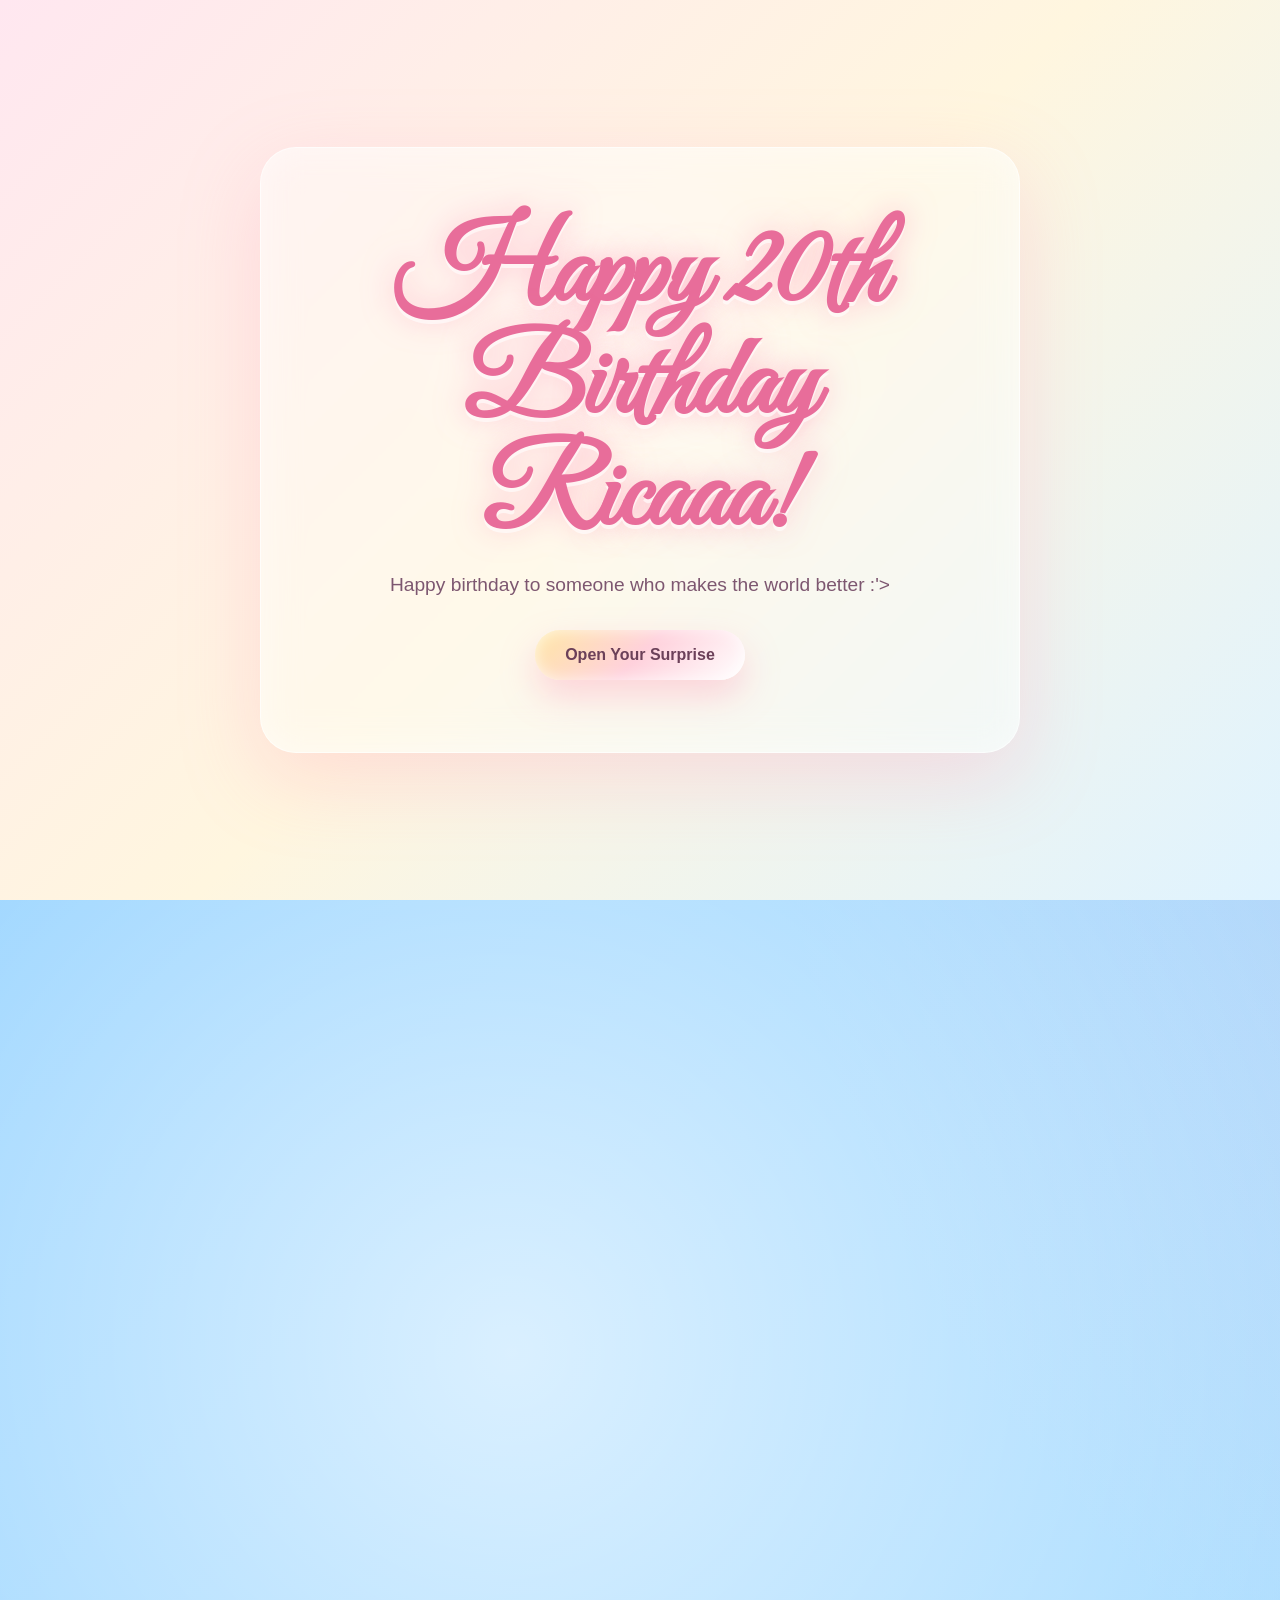
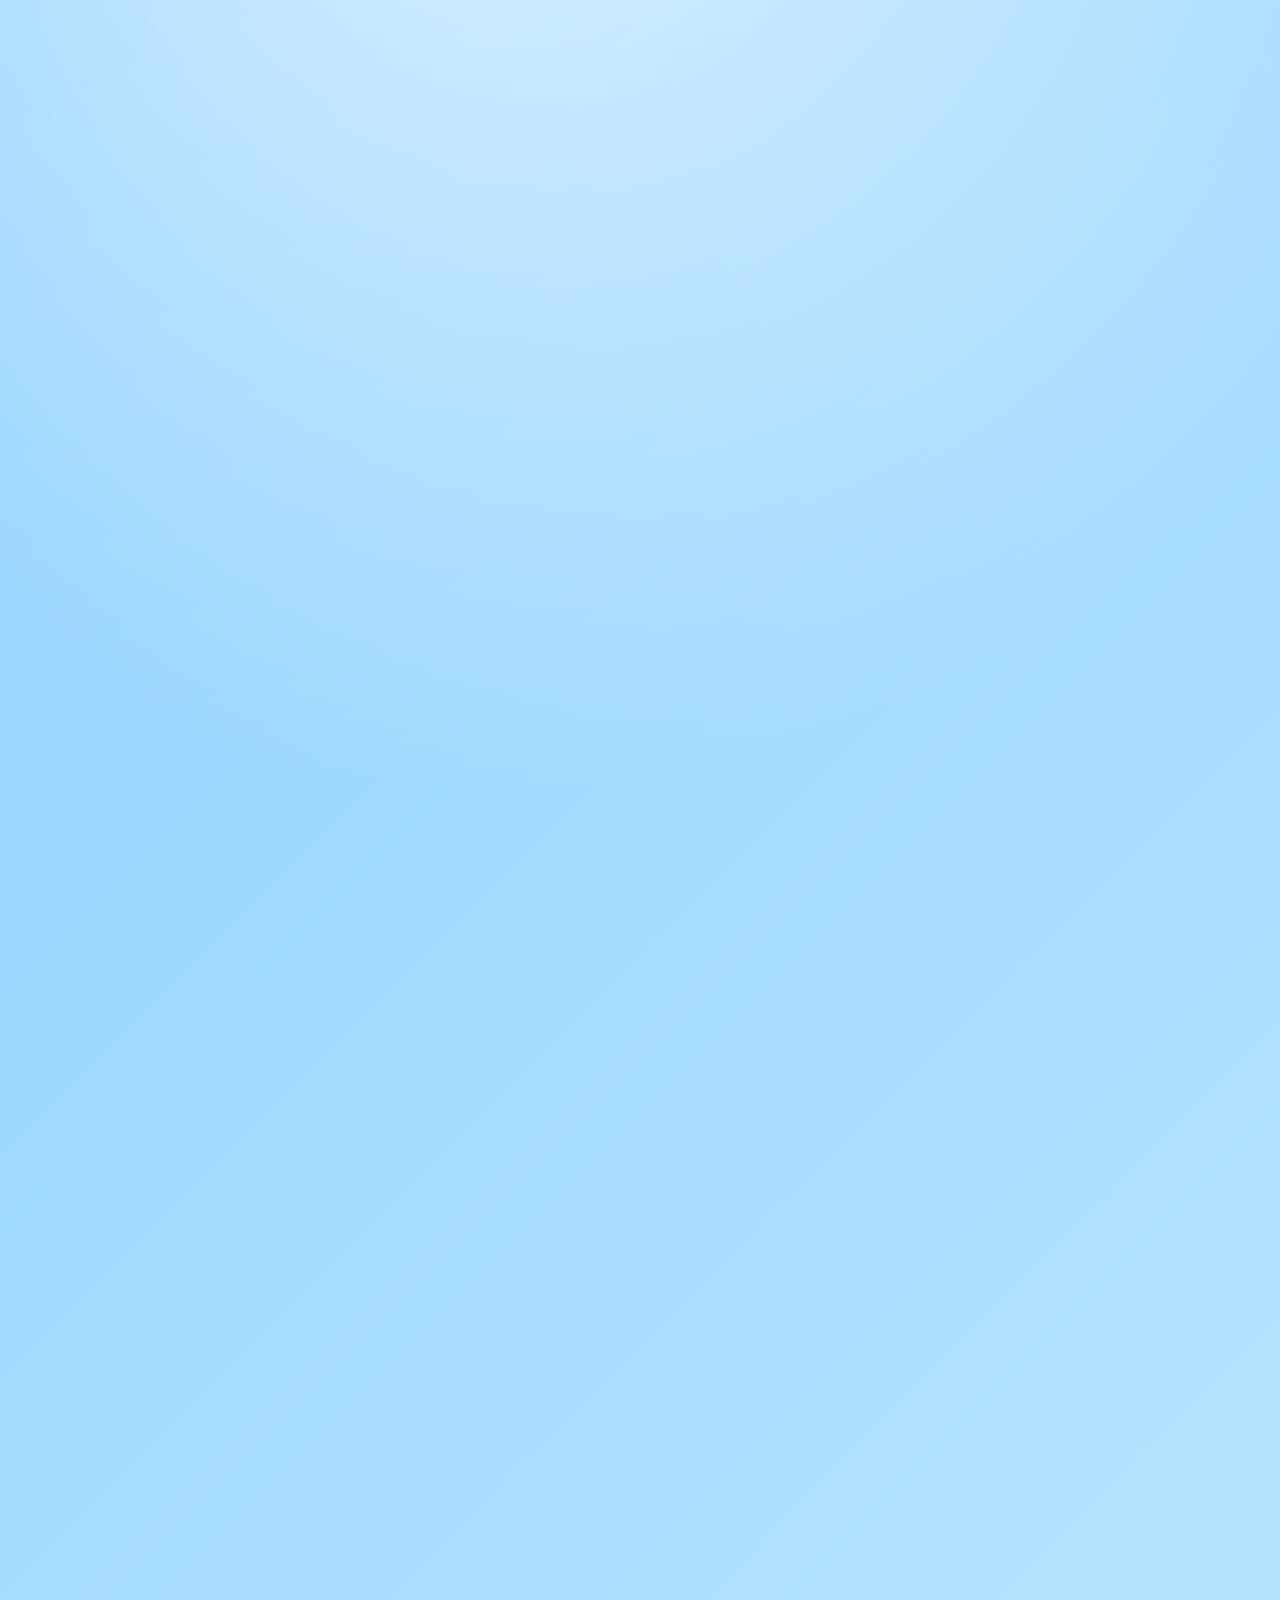
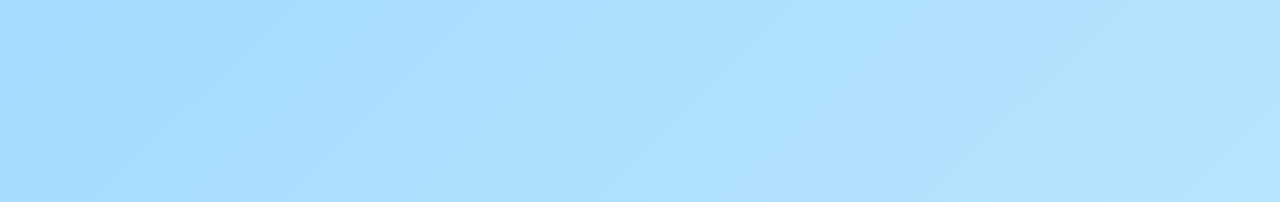
==== index.html @ 3289ccd2 "Rename BDAYHTMLriri.html to index.html" ====
<!DOCTYPE html>
<html lang="en">
<head>
  <meta charset="UTF-8" />
  <meta name="viewport" content="width=device-width, initial-scale=1.0" />
  <title>Happy 20th Birthday, Rica!</title>
  <link rel="stylesheet" href="BDAYCSSriri.css">
  <!-- Google Fonts -->
  <link rel="preconnect" href="https://fonts.googleapis.com">
  <link rel="preconnect" href="https://fonts.gstatic.com" crossorigin>
  <link href="https://fonts.googleapis.com/css2?family=Great+Vibes&display=swap" rel="stylesheet">
  >
<body class="no-scroll">
  <!-- Decorative animated background -->
  <div class="background-magic" id="backgroundMagic"></div>
  <!-- Confetti and temporary party effects are injected here -->
  <div class="confetti-layer" id="confettiLayer"></div>
  <div class="effect-layer" id="effectLayer"></div>
  <!-- Landing screen -->
  <div class="landing" id="landing">
    <div class="landing-card">
      <h1>Happy 20th Birthday Ricaaa!</h1>
      <p>Happy birthday to someone who makes the world better :'></p>
      <button class="surprise-btn" id="openSurprise">Open Your Surprise</button>
    </div>
  </div>
  <!-- Main website -->
  <main class="site" id="site">
    <section class="hero" id="hero">
      <div class="hero-inner">
        <h2 class="hero-title">For You :'> </h2>
        <div class="cake-zone" id="cakeZone">
          <div class="cake-glow"></div>
          <div class="cake-stage" id="cakeStage">
            <!-- Cake pieces drop in sequence using JavaScript -->
            <div class="cake-piece stand" data-delay="0"></div>
            <div class="cake-piece bottom-layer" data-delay="850"></div>
            <div class="cake-piece filling" data-delay="1650"></div>
            <div class="cake-piece middle-layer" data-delay="2400"></div>
            <div class="cake-piece frosting" data-delay="3150"></div>
            <div class="cake-piece top-layer" data-delay="3900"></div>
            <div class="cake-piece decorations" data-delay="4650"></div>
            <div class="cake-piece cherries" data-delay="5350"></div>
            <div class="cake-piece candle" data-delay="6100">
              <div class="flame" id="flame"></div>
            </div>
          </div>
        </div>
      </div>
    </section>
    <section class="info-section" id="birthdayInfo">
      <div class="glass-panel" id="counterPanel">
        <h2 class="panel-title">🎂 Your Birthday Information</h2>
        <div class="counter-grid">
          <div class="time-card">
            <strong id="years">0</strong>
            <span>Years</span>
          </div>
          <div class="time-card">
            <strong id="months">0</strong>
            <span>Months</span>
          </div>
          <div class="time-card">
            <strong id="days">0</strong>
            <span>Days</span>
          </div>
          <div class="time-card">
            <strong id="hours">0</strong>
            <span>Hours</span>
          </div>
          <div class="time-card">
            <strong id="minutes">0</strong>
            <span>Minutes</span>
          </div>
          <div class="time-card">
            <strong id="seconds">0</strong>
            <span>Seconds</span>
          </div>
        </div>
        <p class="next-birthday" id="nextBirthday"></p><p>:'D</p>
      </div>
      <div class="letter" id="birthdayLetter">
        Cheers to all the memories we made together, Wishing you nothing but absolute happiness today and always :&gt;
      </div>
    </section>
    <section class="gallery-section" id="gallery">
      <h2 class="section-title">Little Memories</h2>
      <div class="gallery">
        <!-- Replace these image URLs with your own photos -->
        <div class="photo-card">
          <img src="10.jfif" alt="Memory photo 1">
        </div>
        <div class="photo-card">
          <img src="2.jfif" alt="Memory photo 2">
        </div>
        <div class="photo-card">
          <img src="5.jfif" alt="Memory photo 3">
        </div>
        <div class="photo-card">
          <img src="3.jfif" alt="Memory photo 4">
        </div>
        <div class="photo-card">
          <img src="1.jfif" alt="Memory photo 5">
        </div>
        <div class="photo-card">
          <img src="9.jfif" alt="Memory photo 6">
        </div>
      </div>
    </section>
    <section class="ending">
      <h2>So proud of u</h2>
    </section>
  </main>
  <!-- Background music. Replace src with your own local file, for example: music.mp3 -->
  <audio id="bgMusic" loop preload="auto">
    <source src="Youre here thats the thing-Beabadoobee.mp3" type="audio/mpeg">
  </audio>
  <!-- Bottom-right music control -->
  <button class="music-control" id="musicControl">🔊 Pause Music</button>
  <script src="BDAYJSriri.js"></script>
  </body>
  </head>
---- BDAYCSSriri.css ----
:root {
      --pink: #ffd1dc;
      --pink-deep: #ff8fb3;
      --cream: #fff4df;
      --white: #ffffff;
      --gold: #f8c85a;
      --gold-soft: #ffe7a3;
      --blue-1: #7ec8ff;
      --blue-2: #b7e4ff;
      --blue-3: #e9f8ff;
      --text: #5d3b4f;
      --glass: rgba(255, 255, 255, 0.28);
      --glass-border: rgba(255, 255, 255, 0.55);
      --shadow: rgba(95, 53, 78, 0.25);
      --cake-width: min(78vw, 430px);
    }
    * {
      box-sizing: border-box;
      margin: 0;
      padding: 0;
    }
    html {
      scroll-behavior: smooth;
    }
    body {
      min-height: 100vh;
      font-family: "Poppins", sans-serif;
      color: var(--text);
      overflow-x: hidden;
      background:
        radial-gradient(circle at 20% 20%, rgba(255, 255, 255, 0.65), transparent 18%),
        radial-gradient(circle at 80% 10%, rgba(255, 210, 230, 0.5), transparent 20%),
        linear-gradient(135deg, var(--blue-1), var(--blue-2), var(--blue-3));
      background-size: 200% 200%;
      animation: gradientFlow 12s ease-in-out infinite;
    }
    body.no-scroll {
      overflow: hidden;
    }
    button {
      font-family: inherit;
      border: none;
      cursor: pointer;
    }
    img {
      width: 100%;
      display: block;
    }
    /* ==============================
       BACKGROUND STARS + PARTICLES
    ============================== */
    .background-magic {
      position: fixed;
      inset: 0;
      pointer-events: none;
      overflow: hidden;
      z-index: 0;
    }
    .star,
    .particle,
    .floating-heart,
    .sparkle,
    .pretzel {
      position: absolute;
      pointer-events: none;
      user-select: none;
    }
    .star {
      width: 3px;
      height: 3px;
      border-radius: 999px;
      background: rgba(255, 255, 255, 0.95);
      box-shadow: 0 0 10px rgba(255, 255, 255, 0.9);
      animation: twinkle 2.7s ease-in-out infinite;
    }
    .particle {
      width: 8px;
      height: 8px;
      border-radius: 50%;
      background: rgba(255, 231, 163, 0.45);
      filter: blur(0.2px);
      animation: floatParticle linear infinite;
    }
    /* ==============================
       LANDING SCREEN
    ============================== */
    .landing {
      position: fixed;
      inset: 0;
      z-index: 20;
      display: grid;
      place-items: center;
      padding: 24px;
      background:
        radial-gradient(circle at 50% 40%, rgba(255, 255, 255, 0.42), transparent 28%),
        linear-gradient(135deg, #ffe7f0, #fff6df, #dff3ff);
      transition: opacity 1s ease, visibility 1s ease;
    }
    .landing.hidden {
      opacity: 0;
      visibility: hidden;
    }
    .landing-card {
      width: min(92vw, 760px);
      padding: clamp(32px, 7vw, 72px);
      text-align: center;
      border: 1px solid rgba(255, 255, 255, 0.7);
      border-radius: 36px;
      background: rgba(255, 255, 255, 0.34);
      box-shadow:
        0 25px 80px rgba(255, 143, 179, 0.25),
        inset 0 0 35px rgba(255, 255, 255, 0.45);
      backdrop-filter: blur(18px);
      animation: landingFloat 4s ease-in-out infinite;
    }
    .landing h1 {
      font-family: "Great Vibes", cursive;
      font-size: clamp(3.2rem, 11vw, 7rem);
      line-height: 1;
      color: #e86d9a;
      text-shadow:
        0 4px 0 rgba(255, 255, 255, 0.6),
        0 0 30px rgba(255, 143, 179, 0.55);
      margin-bottom: 18px;
    }
    .landing p {
      font-size: clamp(1rem, 2.4vw, 1.2rem);
      color: #7d5770;
      margin-bottom: 34px;
    }
    .surprise-btn {
      position: relative;
      padding: 16px 30px;
      border-radius: 999px;
      color: #6c4059;
      font-weight: 700;
      font-size: 1rem;
      background: linear-gradient(135deg, var(--gold-soft), var(--pink), var(--white));
      box-shadow:
        0 16px 35px rgba(255, 143, 179, 0.35),
        inset 0 0 16px rgba(255, 255, 255, 0.7);
      overflow: hidden;
      transition: transform 0.3s ease, box-shadow 0.3s ease;
    }
    .surprise-btn::before {
      content: "";
      position: absolute;
      inset: 0;
      transform: translateX(-120%) skewX(-18deg);
      background: linear-gradient(90deg, transparent, rgba(255, 255, 255, 0.75), transparent);
      animation: buttonShine 2.4s ease-in-out infinite;
    }
    .surprise-btn:hover {
      transform: translateY(-4px) scale(1.03);
      box-shadow: 0 22px 45px rgba(255, 143, 179, 0.45);
    }
    /* ==============================
       MAIN LAYOUT
    ============================== */
    .site {
      position: relative;
      z-index: 2;
      min-height: 100vh;
      opacity: 0;
      transform: translateY(20px);
      transition: opacity 1.1s ease, transform 1.1s ease;
    }
    .site.visible {
      opacity: 1;
      transform: translateY(0);
    }
    section {
      position: relative;
      padding: clamp(60px, 9vw, 110px) 20px;
    }
    .hero {
      min-height: 100vh;
      display: grid;
      place-items: center;
      overflow: hidden;
    }
    .hero-inner {
      width: min(100%, 980px);
      text-align: center;
      display: flex;
      flex-direction: column;
      align-items: center;
      gap: 26px;
    }
    .hero-title {
      font-family: "Great Vibes", cursive;
      font-size: clamp(3rem, 9vw, 6.8rem);
      color: #fff;
      text-shadow:
        0 0 18px rgba(255, 255, 255, 0.95),
        0 7px 24px rgba(255, 143, 179, 0.55);
      opacity: 0;
      transform: translateY(24px);
      animation: fadeUp 1.2s ease forwards;
      animation-delay: 0.4s;
    }
    .cake-zone {
      position: relative;
      width: var(--cake-width);
      height: clamp(420px, 68vw, 560px);
      display: flex;
      justify-content: center;
      align-items: flex-end;
      filter: drop-shadow(0 24px 30px rgba(75, 53, 88, 0.24));
      transform-origin: center bottom;
    }
    .cake-zone.celebrate {
      animation: cameraZoom 1.25s ease-in-out;
    }
    .cake-glow {
      position: absolute;
      bottom: 58px;
      width: 105%;
      height: 68%;
      border-radius: 50%;
      background:
        radial-gradient(circle, rgba(255, 235, 165, 0.55), rgba(255, 177, 211, 0.28), transparent 67%);
      filter: blur(18px);
      opacity: 0;
      transform: scale(0.8);
      transition: opacity 1s ease, transform 1s ease;
      z-index: 0;
    }
    .cake-zone.celebrate .cake-glow {
      opacity: 1;
      transform: scale(1);
    }
    .cake-stage {
      position: relative;
      width: 100%;
      height: 100%;
      z-index: 2;
    }
    /* ==============================
       CAKE PIECES
    ============================== */
    .cake-piece {
      position: absolute;
      left: 50%;
      transform: translate(-50%, -900px);
      opacity: 0;
      will-change: transform, opacity;
    }
    .cake-piece.drop {
      opacity: 1;
      animation-name: pieceDrop;
      animation-duration: 1.05s;
      animation-timing-function: cubic-bezier(0.16, 0.9, 0.24, 1);
      animation-fill-mode: forwards;
    }
    .stand {
      bottom: 24px;
      width: 94%;
      height: 48px;
      border-radius: 50%;
      background:
        linear-gradient(180deg, #fff7df, #f2c96c 55%, #d89b35);
      box-shadow:
        inset 0 8px 12px rgba(255, 255, 255, 0.65),
        0 10px 0 rgba(181, 122, 45, 0.28);
    }
    .stand::before {
      content: "";
      position: absolute;
      left: 50%;
      bottom: -58px;
      width: 36%;
      height: 70px;
      transform: translateX(-50%);
      border-radius: 0 0 28px 28px;
      background: linear-gradient(90deg, #d99d35, #ffe09a, #d99d35);
      z-index: -1;
    }
    .bottom-layer {
      bottom: 65px;
      width: 86%;
      height: 112px;
      border-radius: 28px 28px 34px 34px;
      background:
        linear-gradient(180deg, #ffb7cb 0%, #ff9dbb 52%, #f57aa4 100%);
      box-shadow:
        inset 0 14px 0 rgba(255, 255, 255, 0.35),
        inset 0 -14px 20px rgba(208, 82, 128, 0.25);
    }
    .filling {
      bottom: 154px;
      width: 80%;
      height: 26px;
      border-radius: 999px;
      background:
        radial-gradient(circle at 12% 50%, #fff, transparent 16%),
        linear-gradient(90deg, #fff7e8, #ffe7a3, #fff7e8);
      box-shadow: 0 6px 12px rgba(143, 82, 105, 0.18);
    }
    .middle-layer {
      bottom: 175px;
      width: 72%;
      height: 94px;
      border-radius: 26px 26px 30px 30px;
      background:
        linear-gradient(180deg, #fff1f6, #ffc7d8 45%, #ff9fbe);
      box-shadow:
        inset 0 12px 0 rgba(255, 255, 255, 0.45),
        inset 0 -12px 18px rgba(224, 107, 150, 0.2);
    }
    .frosting {
      bottom: 252px;
      width: 70%;
      height: 42px;
      border-radius: 999px;
      background: linear-gradient(180deg, #ffffff, #fff4df);
      box-shadow: 0 8px 16px rgba(173, 97, 125, 0.2);
    }
    .frosting::before {
      content: "";
      position: absolute;
      inset: 17px 9% auto;
      height: 34px;
      background:
        radial-gradient(circle at 9% 0, #fff4df 0 17px, transparent 18px),
        radial-gradient(circle at 29% 0, #fff4df 0 18px, transparent 19px),
        radial-gradient(circle at 51% 0, #fff4df 0 16px, transparent 17px),
        radial-gradient(circle at 72% 0, #fff4df 0 19px, transparent 20px),
        radial-gradient(circle at 91% 0, #fff4df 0 16px, transparent 17px);
    }
    .top-layer {
      bottom: 286px;
      width: 52%;
      height: 88px;
      border-radius: 26px 26px 30px 30px;
      background:
        linear-gradient(180deg, #ffdce7, #ffb1ca 55%, #f987ae);
      box-shadow:
        inset 0 11px 0 rgba(255, 255, 255, 0.42),
        inset 0 -11px 18px rgba(211, 84, 132, 0.22);
    }
    .decorations {
      bottom: 353px;
      width: 57%;
      height: 48px;
    }
    .decorations::before,
    .decorations::after {
      content: "";
      position: absolute;
      inset: 0;
      border-radius: 999px;
      background:
        radial-gradient(circle at 9% 50%, #fff 0 6px, transparent 7px),
        radial-gradient(circle at 22% 50%, #f8c85a 0 6px, transparent 7px),
        radial-gradient(circle at 35% 50%, #fff 0 6px, transparent 7px),
        radial-gradient(circle at 48% 50%, #f8c85a 0 6px, transparent 7px),
        radial-gradient(circle at 61% 50%, #fff 0 6px, transparent 7px),
        radial-gradient(circle at 74% 50%, #f8c85a 0 6px, transparent 7px),
        radial-gradient(circle at 87% 50%, #fff 0 6px, transparent 7px);
      filter: drop-shadow(0 4px 5px rgba(130, 80, 100, 0.16));
    }
    .decorations::after {
      top: 24px;
      transform: scaleX(0.82);
      opacity: 0.85;
    }
    .cherries {
      bottom: 389px;
      width: 49%;
      height: 40px;
      background:
        radial-gradient(circle at 12% 70%, #e73459 0 10px, transparent 11px),
        radial-gradient(circle at 35% 45%, #e73459 0 10px, transparent 11px),
        radial-gradient(circle at 58% 65%, #e73459 0 10px, transparent 11px),
        radial-gradient(circle at 83% 42%, #e73459 0 10px, transparent 11px);
      filter: drop-shadow(0 4px 5px rgba(113, 45, 62, 0.22));
    }
    .candle {
      bottom: 405px;
      width: 28px;
      height: 92px;
      border-radius: 12px;
      background:
        repeating-linear-gradient(
          -35deg,
          #ffffff 0 10px,
          #ff8fb3 10px 20px
        );
      box-shadow:
        inset 0 0 10px rgba(255, 255, 255, 0.7),
        0 8px 14px rgba(105, 65, 80, 0.2);
      z-index: 3;
    }
    .candle::before {
      content: "";
      position: absolute;
      left: 50%;
      top: -10px;
      width: 4px;
      height: 15px;
      transform: translateX(-50%);
      border-radius: 999px;
      background: #6c4059;
    }
    .flame {
      position: absolute;
      left: 50%;
      top: -42px;
      width: 28px;
      height: 40px;
      transform: translateX(-50%) scale(0);
      border-radius: 50% 50% 45% 45%;
      background:
        radial-gradient(circle at 50% 62%, #fff9b9 0 20%, transparent 21%),
        radial-gradient(circle at 50% 60%, #ffd45a 0 42%, transparent 43%),
        linear-gradient(180deg, #ff9e2f, #ff4f75);
      box-shadow:
        0 0 18px rgba(255, 213, 90, 0.95),
        0 0 38px rgba(255, 143, 179, 0.75);
      opacity: 0;
      transform-origin: center bottom;
    }
    .flame.lit {
      opacity: 1;
      animation: flameLight 0.55s ease forwards, flameFlicker 0.16s ease-in-out infinite alternate 0.55s;
    }
    /* ==============================
       CONFETTI + PARTY POPPERS
    ============================== */
    .confetti-layer,
    .effect-layer {
      position: fixed;
      inset: 0;
      pointer-events: none;
      overflow: hidden;
      z-index: 9;
    }
    .confetti {
      position: absolute;
      width: 9px;
      height: 16px;
      border-radius: 3px;
      will-change: transform, opacity;
    }
    .popper {
      position: absolute;
      bottom: 18%;
      width: 70px;
      height: 46px;
      opacity: 0;
      filter: drop-shadow(0 8px 10px rgba(66, 45, 84, 0.22));
    }
    .popper.left {
      left: 6%;
      transform: rotate(28deg);
      background: linear-gradient(135deg, #ff8fb3, #ffe7a3);
      clip-path: polygon(0 20%, 100% 0, 76% 100%, 0 80%);
    }
    .popper.right {
      right: 6%;
      transform: rotate(-28deg) scaleX(-1);
      background: linear-gradient(135deg, #a7e7ff, #ffd1dc);
      clip-path: polygon(0 20%, 100% 0, 76% 100%, 0 80%);
    }
    .popper.burst {
      animation: popperBurst 1s ease forwards;
    }
    /* ==============================
       COUNTER + LETTER
    ============================== */
    .info-section {
      padding-top: 20px;
    }
    .glass-panel {
      width: min(94vw, 980px);
      margin: 0 auto;
      padding: clamp(24px, 4vw, 42px);
      border-radius: 34px;
      border: 1px solid var(--glass-border);
      background: var(--glass);
      box-shadow:
        0 26px 80px rgba(71, 67, 111, 0.18),
        inset 0 0 28px rgba(255, 255, 255, 0.45);
      backdrop-filter: blur(18px);
      opacity: 0;
      transform: translateY(90px);
      transition: opacity 1s ease, transform 1s ease;
    }
    .glass-panel.show {
      opacity: 1;
      transform: translateY(0);
    }
    .panel-title {
      font-family: "Great Vibes", cursive;
      font-size: clamp(2.6rem, 7vw, 4.6rem);
      color: #e86d9a;
      text-align: center;
      margin-bottom: 26px;
      text-shadow: 0 0 18px rgba(255, 255, 255, 0.8);
    }
    .counter-grid {
      display: grid;
      grid-template-columns: repeat(6, 1fr);
      gap: 14px;
    }
    .time-card {
      min-height: 110px;
      display: grid;
      place-items: center;
      padding: 16px 10px;
      border-radius: 24px;
      background: rgba(255, 255, 255, 0.42);
      border: 1px solid rgba(255, 255, 255, 0.55);
      box-shadow: inset 0 0 18px rgba(255, 255, 255, 0.48);
    }
    .time-card strong {
      font-size: clamp(1.6rem, 4vw, 2.5rem);
      color: #e86d9a;
      line-height: 1;
    }
    .time-card span {
      margin-top: 8px;
      font-size: 0.8rem;
      letter-spacing: 0.08em;
      text-transform: uppercase;
      color: #77576c;
    }
    .next-birthday {
      margin-top: 20px;
      text-align: center;
      color: #6f4a62;
      font-weight: 500;
    }
    .letter {
      width: min(92vw, 850px);
      margin: 34px auto 0;
      padding: clamp(24px, 4vw, 38px);
      border-radius: 30px;
      text-align: center;
      font-size: clamp(1.05rem, 2.5vw, 1.4rem);
      line-height: 1.8;
      color: #69465e;
      background: rgba(255, 244, 223, 0.48);
      border: 1px solid rgba(255, 255, 255, 0.62);
      box-shadow: 0 18px 50px rgba(255, 143, 179, 0.2);
      opacity: 0;
      transform: translateY(45px);
      transition: opacity 1s ease 0.3s, transform 1s ease 0.3s;
    }
    .letter.show {
      opacity: 1;
      transform: translateY(0);
    }
    .letter::before,
    .letter::after {
      content: "🍀";
      color: #e86d9a;
      font-size: 1.4rem;
      margin: 0 10px;
    }
    /* ==============================
       GALLERY
    ============================== */
    .gallery-section {
      text-align: center;
    }
    .section-title {
      font-family: "Great Vibes", cursive;
      font-size: clamp(2.8rem, 7vw, 5rem);
      color: #fff;
      text-shadow: 0 0 18px rgba(255, 143, 179, 0.65);
      margin-bottom: 26px;
    }
    .gallery {
      width: min(94vw, 1100px);
      margin: 0 auto;
      display: grid;
      grid-template-columns: repeat(3, 1fr);
      gap: clamp(14px, 2.5vw, 26px);
    }
    .photo-card {
      position: relative;
      border-radius: 30px;
      overflow: hidden;
      aspect-ratio: 4 / 5;
      background: rgba(255, 255, 255, 0.35);
      border: 1px solid rgba(255, 255, 255, 0.58);
      box-shadow: 0 20px 50px rgba(72, 48, 82, 0.18);
      transform: translateY(0);
      transition: transform 0.45s ease, box-shadow 0.45s ease;
    }
    .photo-card::after {
      content: "";
      position: absolute;
      inset: 0;
      background: linear-gradient(180deg, transparent 55%, rgba(255, 209, 220, 0.35));
      pointer-events: none;
    }
    .photo-card img {
      height: 100%;
      object-fit: cover;
      transition: transform 0.6s ease, filter 0.6s ease;
    }
    .photo-card:hover {
      transform: translateY(-12px) rotate(-1.5deg);
      box-shadow: 0 30px 70px rgba(255, 143, 179, 0.3);
    }
    .photo-card:hover img {
      transform: scale(1.08);
      filter: saturate(1.1) brightness(1.04);
    }
    /* ==============================
       ENDING SECTION
    ============================== */
    .ending {
      min-height: 55vh;
      display: grid;
      place-items: center;
      text-align: center;
      overflow: hidden;
    }
    .ending h2 {
      font-family: "Great Vibes", cursive;
      font-size: clamp(3rem, 9vw, 6.5rem);
      color: #fff;
      text-shadow:
        0 0 20px rgba(255, 255, 255, 0.9),
        0 12px 30px rgba(255, 143, 179, 0.48);
    }
    /* ==============================
       MUSIC CONTROL
    ============================== */
    .music-control {
      position: fixed;
      right: 18px;
      bottom: 18px;
      z-index: 15;
      display: none;
      align-items: center;
      gap: 8px;
      padding: 13px 17px;
      border-radius: 999px;
      color: #684259;
      font-weight: 700;
      background: rgba(255, 255, 255, 0.52);
      border: 1px solid rgba(255, 255, 255, 0.75);
      box-shadow: 0 14px 36px rgba(87, 58, 94, 0.2);
      backdrop-filter: blur(14px);
      transition: transform 0.25s ease, background 0.25s ease;
    }
    .music-control.show {
      display: inline-flex;
    }
    .music-control:hover {
      transform: translateY(-4px);
      background: rgba(255, 255, 255, 0.7);
    }
    /* ==============================
       RESPONSIVE DESIGN
    ============================== */
    @media (max-width: 820px) {
      :root {
        --cake-width: min(90vw, 390px);
      }
      .counter-grid {
        grid-template-columns: repeat(3, 1fr);
      }
      .gallery {
        grid-template-columns: repeat(2, 1fr);
      }
      .popper {
        bottom: 13%;
        width: 56px;
      }
    }
    @media (max-width: 540px) {
      section {
        padding-left: 14px;
        padding-right: 14px;
      }
      .cake-zone {
        height: 470px;
      }
      .counter-grid {
        grid-template-columns: repeat(2, 1fr);
      }
      .time-card {
        min-height: 96px;
      }
      .gallery {
        grid-template-columns: 1fr;
      }
      .music-control {
        right: 12px;
        bottom: 12px;
        padding: 12px 14px;
        font-size: 0.86rem;
      }
    }
    /* ==============================
       KEYFRAMES
    ============================== */
    @keyframes gradientFlow {
      0%, 100% {
        background-position: 0% 50%;
      }
      50% {
        background-position: 100% 50%;
      }
    }
    @keyframes landingFloat {
      0%, 100% {
        transform: translateY(0);
      }
      50% {
        transform: translateY(-10px);
      }
    }
    @keyframes buttonShine {
      0% {
        transform: translateX(-120%) skewX(-18deg);
      }
      45%, 100% {
        transform: translateX(140%) skewX(-18deg);
      }
    }
    @keyframes twinkle {
      0%, 100% {
        opacity: 0.25;
        transform: scale(0.7);
      }
      50% {
        opacity: 1;
        transform: scale(1.3);
      }
    }
    @keyframes floatParticle {
      from {
        transform: translateY(110vh) translateX(0);
        opacity: 0;
      }
      12% {
        opacity: 0.75;
      }
      to {
        transform: translateY(-15vh) translateX(var(--drift));
        opacity: 0;
      }
    }
    @keyframes fadeUp {
      to {
        opacity: 1;
        transform: translateY(0);
      }
    }
    @keyframes pieceDrop {
      0% {
        transform: translate(-50%, -850px) scaleY(1);
      }
      68% {
        transform: translate(-50%, 18px) scaleY(0.96);
      }
      82% {
        transform: translate(-50%, -14px) scaleY(1.03);
      }
      92% {
        transform: translate(-50%, 6px) scaleY(0.98);
      }
      100% {
        transform: translate(-50%, 0) scaleY(1);
      }
    }
    @keyframes flameLight {
      0% {
        opacity: 0;
        transform: translateX(-50%) scale(0);
      }
      70% {
        opacity: 1;
        transform: translateX(-50%) scale(1.18);
      }
      100% {
        opacity: 1;
        transform: translateX(-50%) scale(1);
      }
    }
    @keyframes flameFlicker {
      from {
        transform: translateX(-50%) rotate(-3deg) scale(0.96, 1.05);
      }
      to {
        transform: translateX(-50%) rotate(3deg) scale(1.05, 0.96);
      }
    }
    @keyframes cameraZoom {
      0%, 100% {
        transform: scale(1);
      }
      45% {
        transform: scale(1.055);
      }
    }
    @keyframes popperBurst {
      0% {
        opacity: 0;
        transform: scale(0.7) rotate(var(--angle));
      }
      30% {
        opacity: 1;
        transform: scale(1.1) rotate(var(--angle));
      }
      100% {
        opacity: 0;
        transform: scale(1) rotate(var(--angle));
      }
    }
    @keyframes heartFloat {
      0% {
        transform: translateY(0) scale(0.6) rotate(0deg);
        opacity: 0;
      }
      15% {
        opacity: 0.9;
      }
      100% {
        transform: translateY(-120vh) scale(1.35) rotate(22deg);
        opacity: 0;
      }
    }
    @keyframes sparklePop {
      0%, 100% {
        opacity: 0;
        transform: scale(0) rotate(0deg);
      }
      45% {
        opacity: 1;
        transform: scale(1.15) rotate(90deg);
      }
    }
    @keyframes pretzelFloat {
      0% {
        transform: translateY(20vh) rotate(0deg) scale(0.8);
        opacity: 0;
      }
      15% {
        opacity: 1;
      }
      100% {
        transform: translateY(-80vh) rotate(360deg) scale(1.15);
        opacity: 0;
      }
    }
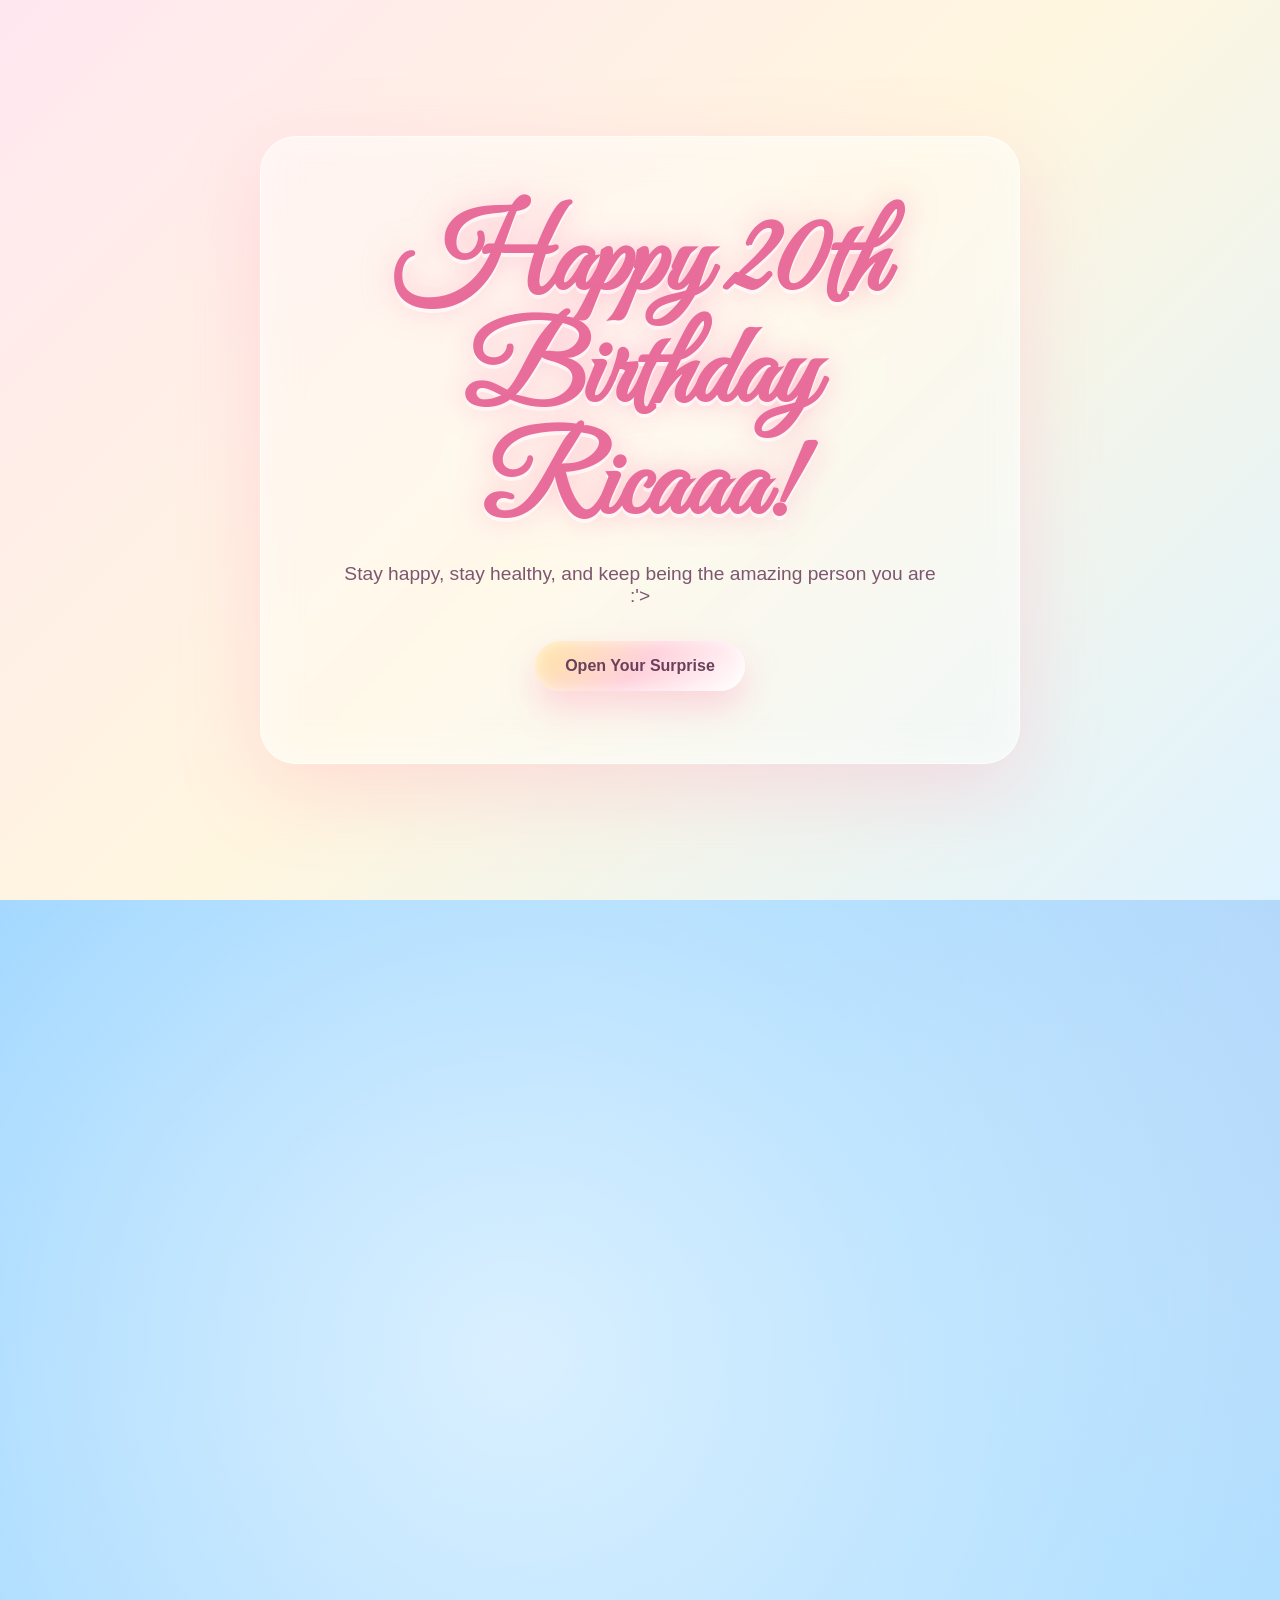
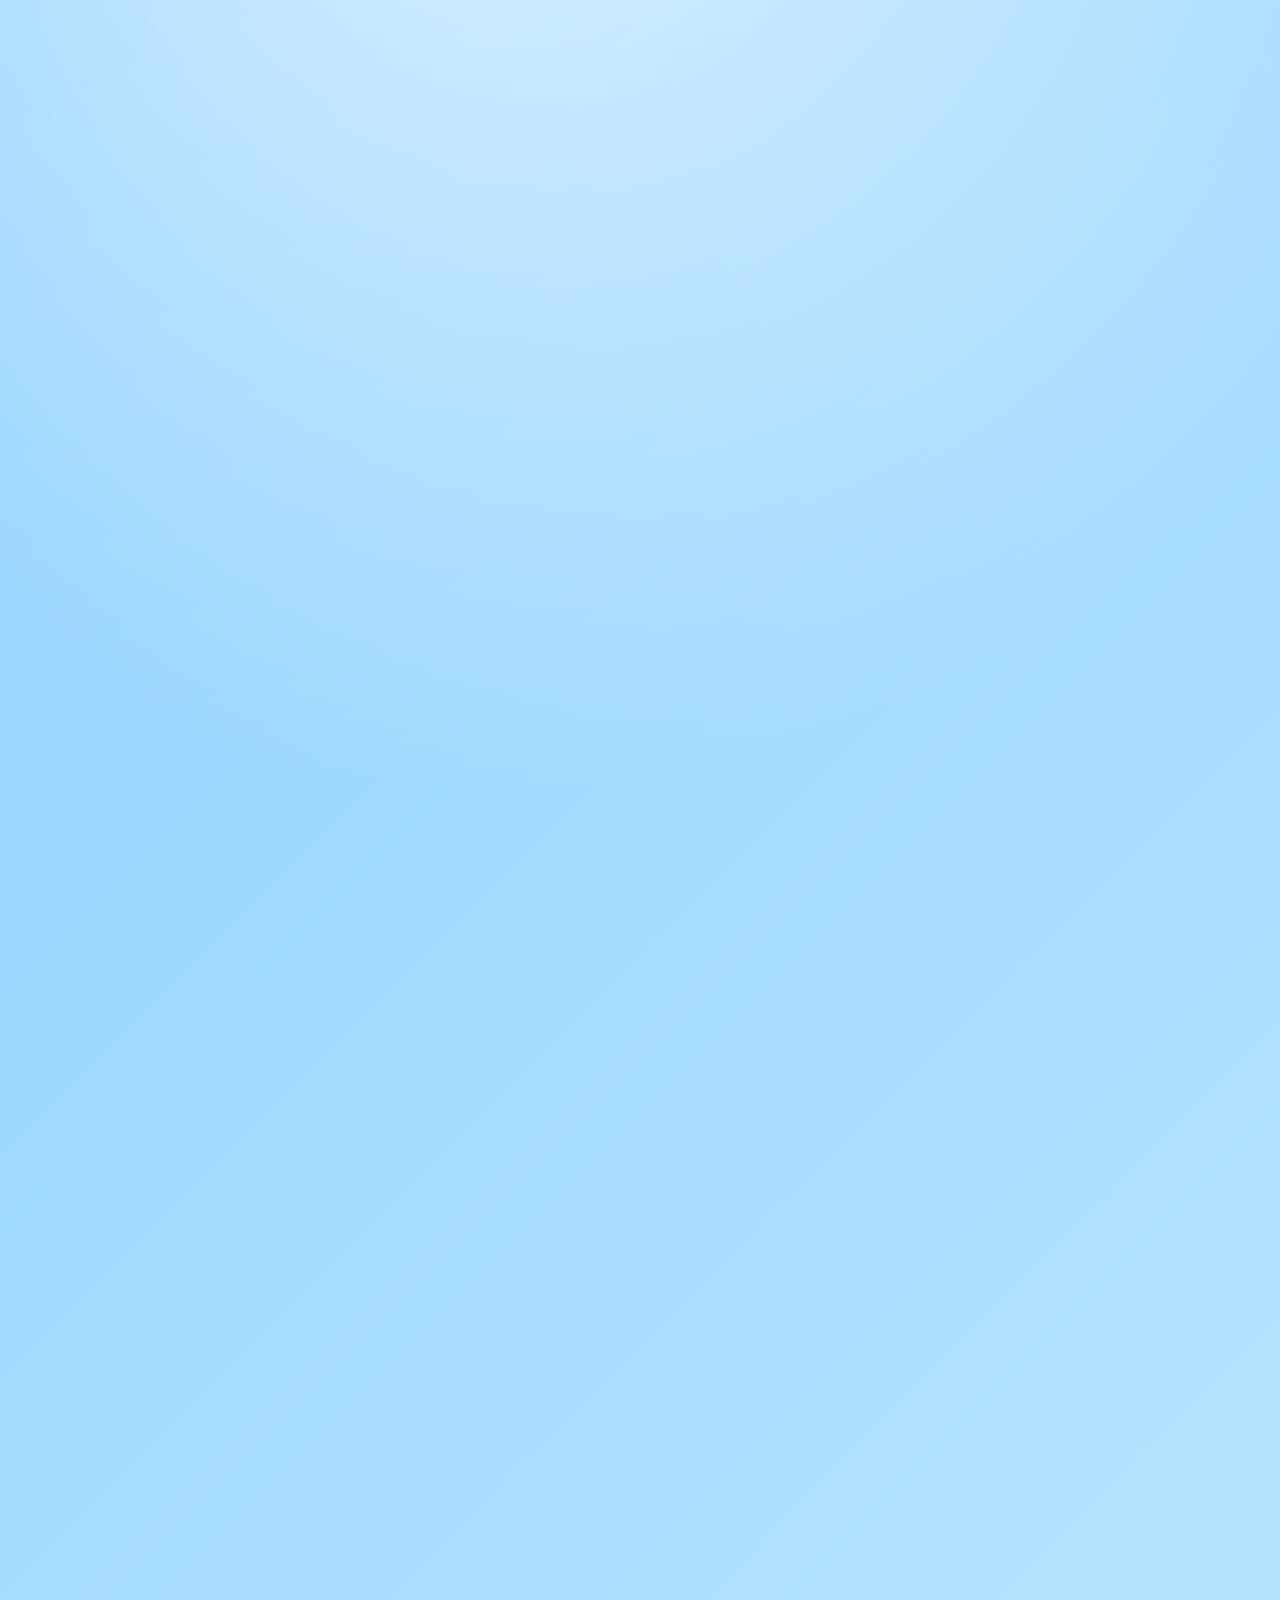
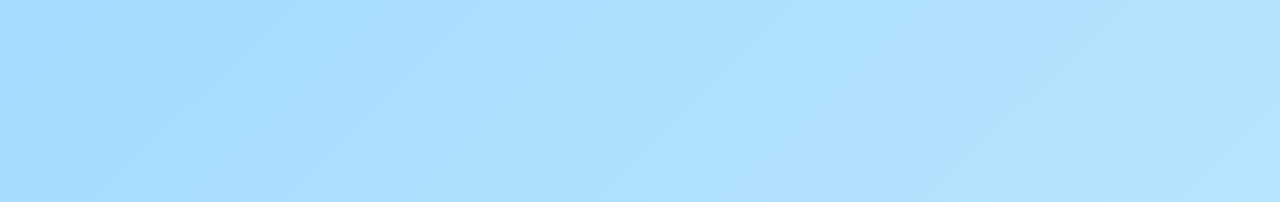
==== commit d6c0f39f: "Update index.html" ====
--- a/index.html
+++ b/index.html
@@ -20,7 +20,7 @@
   <div class="landing" id="landing">
     <div class="landing-card">
       <h1>Happy 20th Birthday Ricaaa!</h1>
-      <p>Happy birthday to someone who makes the world better :'></p>
+      <p>Stay happy, stay healthy, and keep being the amazing person you are :'></p>
       <button class="surprise-btn" id="openSurprise">Open Your Surprise</button>
     </div>
   </div>
@@ -80,7 +80,7 @@
         <p class="next-birthday" id="nextBirthday"></p><p>:'D</p>
       </div>
       <div class="letter" id="birthdayLetter">
-        Cheers to all the memories we made together, Wishing you nothing but absolute happiness today and always :&gt;
+        Cheers to all the memories we made together, wishing you nothing but absolute happiness today and always :&gt;
       </div>
     </section>
     <section class="gallery-section" id="gallery">
